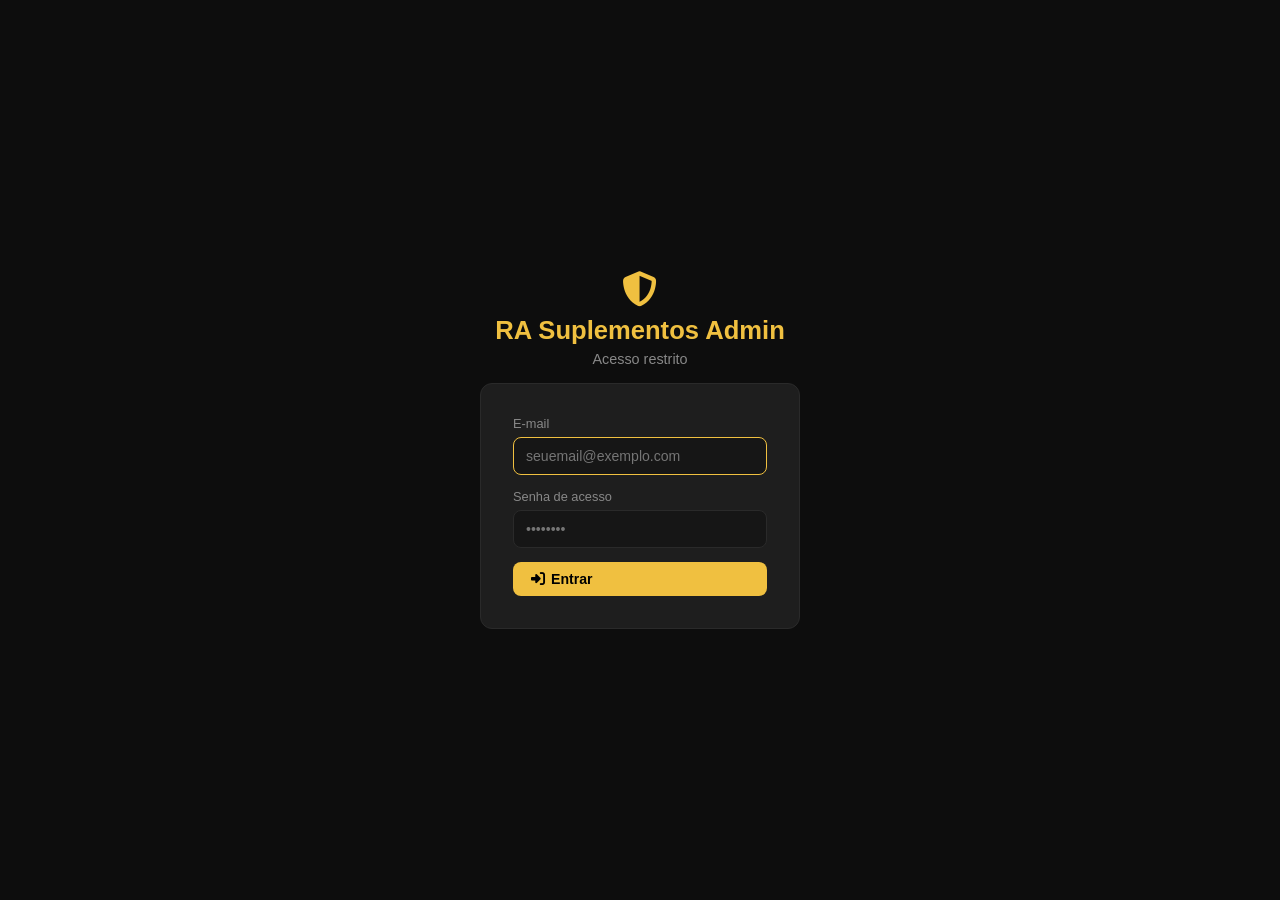
==== admin.html @ 4030b182 "Adiciona autenticacao Firebase no admin e regras do Firestore" ====
<!DOCTYPE html>
<html lang="pt-br">
<head>
  <meta charset="UTF-8">
  <meta name="viewport" content="width=device-width, initial-scale=1.0">
  <title>Admin – RA Suplementos</title>
  <link rel="stylesheet" href="https://cdnjs.cloudflare.com/ajax/libs/font-awesome/6.5.1/css/all.min.css">
  <style>
    :root {
      --bg:      #0d0d0d;
      --surface: #161616;
      --card:    #1e1e1e;
      --border:  #2a2a2a;
      --gold:    #f0c040;
      --gold2:   #c99a20;
      --text:    #e8e8e8;
      --muted:   #888;
      --red:     #f44336;
      --green:   #4caf50;
      --blue:    #2196f3;
    }
    * { box-sizing: border-box; margin: 0; padding: 0; }
    body { font-family: 'Segoe UI', sans-serif; background: var(--bg); color: var(--text); min-height: 100vh; }
    #login-screen { display: flex; flex-direction: column; align-items: center; justify-content: center; min-height: 100vh; gap: 16px; }
    #login-screen h1 { font-size: 1.6rem; color: var(--gold); }
    #login-screen p  { color: var(--muted); font-size: .9rem; }
    .login-box { background: var(--card); border: 1px solid var(--border); border-radius: 12px; padding: 32px; width: 320px; display: flex; flex-direction: column; gap: 14px; }
    .login-box input { background: var(--surface); border: 1px solid var(--border); border-radius: 8px; padding: 11px 14px; color: var(--text); font-size: .95rem; outline: none; }
    .login-box input:focus { border-color: var(--gold); }
    #login-error { color: var(--red); font-size: .82rem; display: none; }
    #app { display: none; }
    .topbar { background: var(--surface); border-bottom: 1px solid var(--border); padding: 0 24px; height: 56px; display: flex; align-items: center; justify-content: space-between; position: sticky; top: 0; z-index: 100; }
    .topbar-brand { font-weight: 700; font-size: 1.05rem; color: var(--gold); display: flex; align-items: center; gap: 8px; }
    .topbar-right  { display: flex; align-items: center; gap: 12px; }
    .logout-btn { background: none; border: 1px solid var(--border); color: var(--muted); padding: 6px 14px; border-radius: 6px; cursor: pointer; font-size: .82rem; transition: .2s; }
    .logout-btn:hover { border-color: var(--red); color: var(--red); }
    .app-body { display: flex; align-items: flex-start; }
    .sidebar { width: 220px; flex-shrink: 0; background: var(--surface); border-right: 1px solid var(--border); padding: 16px 10px; display: flex; flex-direction: column; gap: 4px; position: sticky; top: 56px; height: calc(100vh - 56px); overflow-y: auto; }
    .side-btn { display: flex; align-items: center; gap: 12px; text-align: left; background: none; border: none; color: var(--muted); padding: 12px 14px; border-radius: 8px; cursor: pointer; font-size: .88rem; transition: .2s; width: 100%; }
    .side-btn i { width: 18px; text-align: center; font-size: .95rem; }
    .side-btn:hover { background: var(--card); color: var(--text); }
    .side-btn.active { background: #2a2205; color: var(--gold); font-weight: 600; }
    .content { padding: 24px; flex: 1; min-width: 0; }
    .tab-panel { display: none; }
    .tab-panel.active { display: block; }
    @media (max-width: 800px) {
      .app-body { flex-direction: column; }
      .sidebar { width: 100%; flex-direction: row; overflow-x: auto; height: auto; position: static; border-right: none; border-bottom: 1px solid var(--border); }
      .side-btn { width: auto; white-space: nowrap; }
    }
    .toolbar { display: flex; align-items: center; gap: 10px; flex-wrap: wrap; margin-bottom: 20px; }
    .toolbar input[type=text], .toolbar input[type=month], .toolbar select { background: var(--card); border: 1px solid var(--border); border-radius: 8px; padding: 9px 14px; color: var(--text); font-size: .88rem; outline: none; }
    .toolbar input[type=month]::-webkit-calendar-picker-indicator { filter: invert(0.8); cursor: pointer; }
    .toolbar input[type=text] { flex: 1; min-width: 180px; }
    .toolbar input:focus, .toolbar select:focus { border-color: var(--gold); }
    .toolbar select option { background: var(--card); }
    .btn { padding: 9px 18px; border: none; border-radius: 8px; cursor: pointer; font-size: .88rem; font-weight: 600; transition: .15s; display: inline-flex; align-items: center; gap: 6px; }
    .btn-primary  { background: var(--gold); color: #000; }
    .btn-primary:hover  { background: var(--gold2); }
    .btn-danger   { background: #2a1010; color: var(--red); border: 1px solid #4a1010; }
    .btn-danger:hover   { background: #3a1515; }
    .btn-ghost    { background: var(--card); color: var(--text); border: 1px solid var(--border); }
    .btn-ghost:hover    { border-color: var(--gold); color: var(--gold); }
    .btn-sm { padding: 5px 10px; font-size: .78rem; border-radius: 6px; }
    .stats-row { display: flex; gap: 12px; flex-wrap: wrap; margin-bottom: 20px; }
    .stat-card { background: var(--card); border: 1px solid var(--border); border-radius: 10px; padding: 14px 20px; flex: 1; min-width: 140px; }
    .stat-card .num { font-size: 1.6rem; font-weight: 700; color: var(--gold); }
    .stat-card .lbl { font-size: .78rem; color: var(--muted); margin-top: 2px; }
    .table-wrap { overflow-x: auto; border-radius: 10px; border: 1px solid var(--border); }
    table { width: 100%; border-collapse: collapse; }
    thead tr { background: var(--surface); }
    th { padding: 11px 14px; text-align: left; font-size: .78rem; color: var(--muted); text-transform: uppercase; letter-spacing: .05em; white-space: nowrap; }
    td { padding: 10px 14px; border-top: 1px solid var(--border); font-size: .85rem; vertical-align: middle; }
    tr:hover td { background: #1a1a1a; }
    .prod-img { width: 44px; height: 44px; object-fit: cover; border-radius: 6px; border: 1px solid var(--border); }
    .prod-img-placeholder { width: 44px; height: 44px; background: var(--surface); border-radius: 6px; border: 1px dashed var(--border); display: flex; align-items: center; justify-content: center; color: var(--muted); font-size: .7rem; }
    .badge { display: inline-block; padding: 3px 8px; border-radius: 999px; font-size: .72rem; font-weight: 600; }
    .badge-ativo    { background: #0e2e18; color: var(--green); }
    .badge-inativo  { background: #2a1010; color: var(--red); }
    .badge-destaque { background: #2a1f00; color: var(--gold); }
    .actions-cell { display: flex; gap: 6px; }
    .modal-overlay { display: none; position: fixed; inset: 0; background: rgba(0,0,0,.72); z-index: 200; align-items: center; justify-content: center; }
    .modal-overlay.show { display: flex; }
    .modal { background: var(--card); border: 1px solid var(--border); border-radius: 14px; width: 560px; max-width: 95vw; max-height: 90vh; overflow-y: auto; padding: 28px; position: relative; }
    .modal h2 { font-size: 1.1rem; margin-bottom: 20px; color: var(--gold); display: flex; align-items: center; gap: 8px; }
    .modal-close { position: absolute; top: 16px; right: 16px; background: none; border: none; color: var(--muted); font-size: 1.3rem; cursor: pointer; transition: .2s; }
    .modal-close:hover { color: var(--text); }
    .form-grid { display: grid; grid-template-columns: 1fr 1fr; gap: 14px; }
    .form-grid .full { grid-column: 1 / -1; }
    .form-group { display: flex; flex-direction: column; gap: 6px; }
    .form-group label { font-size: .8rem; color: var(--muted); }
    .form-group input, .form-group select, .form-group textarea { background: var(--surface); border: 1px solid var(--border); border-radius: 8px; padding: 10px 12px; color: var(--text); font-size: .88rem; outline: none; font-family: inherit; }
    .form-group input[type=color] { width: 64px; height: 40px; padding: 3px; cursor: pointer; }
    .form-group textarea { resize: vertical; min-height: 72px; }
    .form-group input:focus, .form-group select:focus, .form-group textarea:focus { border-color: var(--gold); }
    .form-group select option { background: var(--card); }
    .toggle-row { display: flex; align-items: center; gap: 8px; font-size: .85rem; }
    .toggle-row input[type=checkbox] { accent-color: var(--gold); width: 16px; height: 16px; cursor: pointer; }
    .modal-footer { display: flex; justify-content: flex-end; gap: 10px; margin-top: 24px; }
    #confirm-modal .modal { width: 360px; }
    #confirm-modal p { font-size: .9rem; color: var(--muted); margin-bottom: 20px; line-height: 1.5; }
    .cat-grid { display: grid; grid-template-columns: repeat(auto-fill, minmax(220px, 1fr)); gap: 12px; }
    .cat-card { background: var(--card); border: 1px solid var(--border); border-radius: 10px; padding: 16px; display: flex; align-items: center; justify-content: space-between; }
    .cat-card-left { display: flex; align-items: center; gap: 10px; }
    .cat-icon { width: 36px; height: 36px; background: var(--surface); border-radius: 8px; display: flex; align-items: center; justify-content: center; color: var(--gold); font-size: .9rem; }
    .cat-name { font-size: .9rem; font-weight: 600; }
    .cat-id   { font-size: .75rem; color: var(--muted); }
    #toast { position: fixed; bottom: 24px; right: 24px; background: var(--card); border: 1px solid var(--border); border-radius: 10px; padding: 12px 20px; font-size: .88rem; z-index: 9999; transform: translateY(80px); opacity: 0; transition: .3s; max-width: 320px; display: flex; align-items: center; gap: 10px; }
    #toast.show { transform: translateY(0); opacity: 1; }
    #toast.ok  { border-color: var(--green); color: var(--green); }
    #toast.err { border-color: var(--red);   color: var(--red);   }
    .empty-state { text-align: center; padding: 48px 24px; color: var(--muted); }
    .empty-state i { font-size: 2rem; margin-bottom: 12px; display: block; }
    .loader { text-align: center; padding: 40px; color: var(--muted); }
    .loader i { font-size: 1.4rem; animation: spin .8s linear infinite; }
    @keyframes spin { to { transform: rotate(360deg); } }
    /* ── UPLOAD DE IMAGEM ── */
    .img-tabs { display: flex; gap: 6px; margin-bottom: 10px; }
    .upload-btn-area { background: var(--surface); border: 2px dashed var(--border); border-radius: 8px; padding: 18px; text-align: center; cursor: pointer; transition: .2s; color: var(--muted); font-size: .88rem; }
    .upload-btn-area:hover { border-color: var(--gold); color: var(--gold); }
    .upload-preview { margin-top: 10px; display: none; }
    .upload-preview img { width: 100%; max-height: 160px; object-fit: contain; border-radius: 8px; border: 1px solid var(--border); }
    .upload-preview p { font-size: .75rem; color: var(--muted); margin-top: 6px; text-align: center; }
    .progress-bar { display: none; margin-top: 8px; background: var(--border); border-radius: 999px; height: 6px; }
    .progress-fill { height: 6px; background: var(--gold); border-radius: 999px; width: 0%; transition: width .3s; }
    /* ── PDV ── */
    .pdv-layout { display: grid; grid-template-columns: 1fr 380px; gap: 20px; align-items: start; }
    .pdv-products { min-width: 0; }
    .pdv-grid { display: grid; grid-template-columns: repeat(auto-fill, minmax(140px, 1fr)); gap: 10px; max-height: 62vh; overflow-y: auto; margin-top: 14px; padding-right: 4px; }
    .pdv-item { background: var(--card); border: 1px solid var(--border); border-radius: 10px; padding: 10px; cursor: pointer; text-align: center; transition: .15s; }
    .pdv-item:hover { border-color: var(--gold); transform: translateY(-1px); }
    .pdv-item img, .pdv-item .pdv-item-noimg { width: 100%; height: 74px; object-fit: contain; margin-bottom: 8px; border-radius: 6px; }
    .pdv-item .pdv-item-noimg { background: var(--surface); display: flex; align-items: center; justify-content: center; color: var(--muted); border: 1px dashed var(--border); }
    .pdv-item-nome { font-size: .78rem; font-weight: 600; line-height: 1.25; height: 2.5em; overflow: hidden; }
    .pdv-item-preco { font-size: .82rem; color: var(--gold); font-weight: 700; margin-top: 4px; }
    .pdv-cart { background: var(--card); border: 1px solid var(--border); border-radius: 12px; padding: 18px; display: flex; flex-direction: column; gap: 12px; position: sticky; top: 76px; max-height: calc(100vh - 100px); overflow-y: auto; }
    .pdv-cart h3 { font-size: 1rem; color: var(--gold); display: flex; align-items: center; gap: 8px; }
    .pdv-cart-empty { text-align: center; color: var(--muted); font-size: .85rem; padding: 24px 0; }
    .pdv-cart-item { display: flex; align-items: center; gap: 8px; font-size: .82rem; border-bottom: 1px solid var(--border); padding-bottom: 10px; }
    .pdv-cart-item-info { flex: 1; min-width: 0; }
    .pdv-cart-item-nome { font-weight: 600; white-space: nowrap; overflow: hidden; text-overflow: ellipsis; }
    .pdv-cart-item-preco { color: var(--muted); font-size: .76rem; }
    .pdv-qty { display: flex; align-items: center; gap: 6px; }
    .pdv-qty-btn { width: 24px; height: 24px; border-radius: 6px; border: 1px solid var(--border); background: var(--surface); color: var(--text); cursor: pointer; font-size: .8rem; line-height: 1; }
    .pdv-qty-btn:hover { border-color: var(--gold); color: var(--gold); }
    .pdv-cart-item-total { font-weight: 700; color: var(--gold); min-width: 62px; text-align: right; }
    .pdv-remove-btn { background: none; border: none; color: var(--red); cursor: pointer; font-size: .85rem; padding: 4px; }
    .pdv-totals-row { display: flex; justify-content: space-between; font-size: .85rem; color: var(--muted); }
    .pdv-totals-row.total { font-size: 1.1rem; font-weight: 700; color: var(--gold); border-top: 1px solid var(--border); padding-top: 10px; margin-top: 2px; }
    #pdv-busca { width: 100%; background: var(--card); border: 1px solid var(--border); border-radius: 8px; padding: 9px 14px; color: var(--text); font-size: .88rem; outline: none; }
    #pdv-busca:focus { border-color: var(--gold); }
    .pdv-cupom-row { display: flex; gap: 8px; }
    .pdv-cupom-row input { flex: 1; min-width: 0; background: var(--surface); border: 1px solid var(--border); border-radius: 8px; padding: 10px 12px; color: var(--text); font-size: .88rem; outline: none; }
    .pdv-cupom-row input:focus { border-color: var(--gold); }
    .pdv-cupom-row input::placeholder { color: var(--muted); }
    .pdv-history { margin-top: 28px; }
    .pdv-history h3 { font-size: 1rem; color: var(--gold); margin-bottom: 12px; display: flex; align-items: center; gap: 8px; }
    @media (max-width: 900px) { .pdv-layout { grid-template-columns: 1fr; } .pdv-cart { position: static; max-height: none; } }
    @media (max-width: 600px) { .form-grid { grid-template-columns: 1fr; } .stats-row .stat-card { min-width: 100px; } .modal { padding: 20px; } }
  </style>
</head>
<body>

<div id="login-screen">
  <div style="text-align:center">
    <i class="fa-solid fa-shield-halved" style="font-size:2.2rem;color:var(--gold);margin-bottom:10px;display:block"></i>
    <h1>RA Suplementos Admin</h1>
    <p style="margin-top:6px">Acesso restrito</p>
  </div>
  <div class="login-box">
    <div class="form-group">
      <label>E-mail</label>
      <input type="email" id="email-input" placeholder="seuemail@exemplo.com" autofocus>
    </div>
    <div class="form-group">
      <label>Senha de acesso</label>
      <input type="password" id="senha-input" placeholder="••••••••">
    </div>
    <span id="login-error">E-mail ou senha inválidos.</span>
    <button class="btn btn-primary" onclick="fazerLogin()">
      <i class="fa-solid fa-right-to-bracket"></i> Entrar
    </button>
  </div>
</div>

<div id="app">
  <div class="topbar">
    <div class="topbar-brand"><i class="fa-solid fa-dumbbell"></i> RA Suplementos Admin</div>
    <div class="topbar-right">
      <span style="font-size:.8rem;color:var(--muted)" id="topbar-count"></span>
      <button class="logout-btn" onclick="fazerLogout()"><i class="fa-solid fa-arrow-right-from-bracket"></i> Sair</button>
    </div>
  </div>

  <div class="app-body">
  <div class="sidebar">
    <button class="side-btn active" onclick="mudarTab('produtos',this)"><i class="fa-solid fa-box"></i> Produtos</button>
    <button class="side-btn" onclick="mudarTab('categorias',this)"><i class="fa-solid fa-tags"></i> Categorias</button>
    <button class="side-btn" onclick="mudarTab('cupons',this)"><i class="fa-solid fa-ticket"></i> Cupons</button>
    <button class="side-btn" onclick="mudarTab('pdv',this)"><i class="fa-solid fa-cash-register"></i> PDV</button>
    <button class="side-btn" onclick="mudarTab('relatorio',this)"><i class="fa-solid fa-chart-column"></i> Relatório</button>
    <button class="side-btn" onclick="mudarTab('config',this)"><i class="fa-solid fa-gear"></i> Configurações</button>
  </div>

  <div class="content">
    <div id="tab-produtos" class="tab-panel active">
      <div class="stats-row">
        <div class="stat-card"><div class="num" id="stat-total">–</div><div class="lbl">Total de produtos</div></div>
        <div class="stat-card"><div class="num" id="stat-ativos">–</div><div class="lbl">Ativos</div></div>
        <div class="stat-card"><div class="num" id="stat-destaque">–</div><div class="lbl">Destaques</div></div>
        <div class="stat-card"><div class="num" id="stat-cats">–</div><div class="lbl">Categorias</div></div>
      </div>
      <div class="toolbar">
        <input type="text" id="busca-input" placeholder="🔍 Buscar produto..." oninput="filtrar()">
        <select id="filtro-cat" onchange="filtrar()"><option value="">Todas categorias</option></select>
        <select id="filtro-status" onchange="filtrar()">
          <option value="">Todos status</option>
          <option value="ativo">Ativos</option>
          <option value="inativo">Inativos</option>
          <option value="destaque">Destaques</option>
        </select>
        <button class="btn btn-primary" onclick="abrirModalCriar()"><i class="fa-solid fa-plus"></i> Novo Produto</button>
      </div>
      <div class="table-wrap">
        <table>
          <thead><tr><th>Imagem</th><th>ID</th><th>Nome</th><th>Categoria</th><th>Preço</th><th>Status</th><th>Ações</th></tr></thead>
          <tbody id="tabela-corpo"><tr><td colspan="7"><div class="loader"><i class="fa-solid fa-spinner"></i> Carregando...</div></td></tr></tbody>
        </table>
      </div>
    </div>

    <div id="tab-categorias" class="tab-panel">
      <div class="toolbar">
        <button class="btn btn-primary" onclick="abrirModalCategoria()"><i class="fa-solid fa-plus"></i> Nova Categoria</button>
      </div>
      <div class="cat-grid" id="cat-grid"><div class="loader"><i class="fa-solid fa-spinner"></i> Carregando...</div></div>
    </div>

    <div id="tab-cupons" class="tab-panel">
      <div class="toolbar">
        <button class="btn btn-primary" onclick="abrirModalCupom()"><i class="fa-solid fa-plus"></i> Novo Cupom</button>
      </div>
      <div class="table-wrap">
        <table>
          <thead><tr><th>Código</th><th>Tipo</th><th>Valor</th><th>Pedido mínimo</th><th>Validade</th><th>Status</th><th>Ações</th></tr></thead>
          <tbody id="cupons-tabela-corpo"><tr><td colspan="7"><div class="loader"><i class="fa-solid fa-spinner"></i> Carregando...</div></td></tr></tbody>
        </table>
      </div>
    </div>

    <div id="tab-pdv" class="tab-panel">
      <div class="stats-row">
        <div class="stat-card"><div class="num" id="pdv-stat-qtd">–</div><div class="lbl">Vendas hoje</div></div>
        <div class="stat-card"><div class="num" id="pdv-stat-total">–</div><div class="lbl">Total vendido hoje</div></div>
      </div>
      <div class="pdv-layout">
        <div class="pdv-products">
          <input type="text" id="pdv-busca" placeholder="🔍 Buscar produto" oninput="renderPdvGrid()">
          <div class="pdv-grid" id="pdv-grid"></div>
        </div>
        <div class="pdv-cart">
          <h3><i class="fa-solid fa-cart-shopping"></i> Venda atual</h3>
          <div id="pdv-cart-items"><div class="pdv-cart-empty">Carrinho vazio. Clique em um produto para adicionar.</div></div>
          <div class="pdv-cupom-row">
            <input type="text" id="pdv-cupom-input" placeholder="Código do cupom" style="text-transform:uppercase">
            <button class="btn btn-ghost btn-sm" onclick="pdvAplicarCupom()">Aplicar</button>
          </div>
          <div class="form-group">
            <label>Desconto manual (R$)</label>
            <input type="number" id="pdv-desconto-manual" min="0" step="0.01" placeholder="0.00" oninput="renderPdvCart()">
          </div>
          <div class="form-group">
            <label>Forma de pagamento</label>
            <select id="pdv-pagamento">
              <option value="dinheiro">Dinheiro</option>
              <option value="pix">Pix</option>
              <option value="debito">Cartão de débito</option>
              <option value="credito">Cartão de crédito</option>
            </select>
          </div>
          <label class="toggle-row"><input type="checkbox" id="pdv-pagamento-dividir" onchange="pdvTogglePagamentoDividido()"> Dividir em 2 formas de pagamento</label>
          <div id="pdv-pagamento2-area" style="display:none;flex-direction:column;gap:12px">
            <div class="form-group">
              <label>2ª forma de pagamento</label>
              <select id="pdv-pagamento2">
                <option value="dinheiro">Dinheiro</option>
                <option value="pix">Pix</option>
                <option value="debito">Cartão de débito</option>
                <option value="credito" selected>Cartão de crédito</option>
              </select>
            </div>
            <div class="form-group">
              <label>Valor pago na 2ª forma (R$)</label>
              <input type="number" id="pdv-valor-pagamento2" min="0" step="0.01" placeholder="0.00" oninput="renderPdvCart()">
            </div>
          </div>
          <div class="form-group">
            <label>Cliente (opcional)</label>
            <input type="text" id="pdv-cliente" placeholder="Nome do cliente">
          </div>
          <div class="pdv-totals-row"><span>Subtotal</span><span id="pdv-subtotal">R$ 0,00</span></div>
          <div class="pdv-totals-row"><span>Desconto</span><span id="pdv-desconto-total">R$ 0,00</span></div>
          <div class="pdv-totals-row total"><span>Total</span><span id="pdv-total">R$ 0,00</span></div>
          <div id="pdv-split-resumo" style="display:none;flex-direction:column;gap:4px"></div>
          <button class="btn btn-primary" style="width:100%;justify-content:center" onclick="pdvFinalizarVenda()"><i class="fa-solid fa-check"></i> Finalizar Venda</button>
          <button class="btn btn-ghost" style="width:100%;justify-content:center" onclick="pdvLimparCarrinho()"><i class="fa-solid fa-eraser"></i> Limpar carrinho</button>
        </div>
      </div>
      <div class="pdv-history">
        <h3><i class="fa-solid fa-clock-rotate-left"></i> Vendas de hoje</h3>
        <div class="table-wrap">
          <table>
            <thead><tr><th>Horário</th><th>Cliente</th><th>Itens</th><th>Pagamento</th><th>Total</th><th>Ações</th></tr></thead>
            <tbody id="pdv-vendas-tabela"><tr><td colspan="6"><div class="loader"><i class="fa-solid fa-spinner"></i> Carregando...</div></td></tr></tbody>
          </table>
        </div>
      </div>
    </div>

    <div id="tab-relatorio" class="tab-panel">
      <div class="toolbar">
        <input type="month" id="relatorio-mes" onchange="carregarRelatorio()">
      </div>
      <div class="stats-row">
        <div class="stat-card"><div class="num" id="relatorio-stat-qtd">–</div><div class="lbl">Vendas no mês</div></div>
        <div class="stat-card"><div class="num" id="relatorio-stat-total">–</div><div class="lbl">Faturamento no mês</div></div>
        <div class="stat-card"><div class="num" id="relatorio-stat-ticket">–</div><div class="lbl">Ticket médio</div></div>
      </div>
      <div class="table-wrap">
        <table>
          <thead><tr><th>Data</th><th>Hora</th><th>Cliente</th><th>Itens</th><th>Pagamento</th><th>Total</th><th>Ações</th></tr></thead>
          <tbody id="relatorio-tabela"><tr><td colspan="7"><div class="loader"><i class="fa-solid fa-spinner"></i> Carregando...</div></td></tr></tbody>
        </table>
      </div>
    </div>

    <div id="tab-config" class="tab-panel">
      <div class="form-grid" style="max-width:640px">
        <div class="form-group full">
          <label>Nome da loja</label>
          <input type="text" id="config-nome-loja" placeholder="Ex: RA Suplementos">
        </div>
        <div class="form-group full">
          <label>WhatsApp para receber pedidos <small style="color:var(--muted)">(DDI + DDD + número, só números, ex: 5581999999999)</small></label>
          <input type="text" id="config-whatsapp" placeholder="5581999999999">
        </div>
        <div class="form-group full">
          <label>Dias disponíveis para retirada</label>
          <div style="display:flex;gap:14px;flex-wrap:wrap">
            <label class="toggle-row"><input type="checkbox" id="config-dia-0"> Dom</label>
            <label class="toggle-row"><input type="checkbox" id="config-dia-1"> Seg</label>
            <label class="toggle-row"><input type="checkbox" id="config-dia-2"> Ter</label>
            <label class="toggle-row"><input type="checkbox" id="config-dia-3"> Qua</label>
            <label class="toggle-row"><input type="checkbox" id="config-dia-4"> Qui</label>
            <label class="toggle-row"><input type="checkbox" id="config-dia-5"> Sex</label>
            <label class="toggle-row"><input type="checkbox" id="config-dia-6"> Sáb</label>
          </div>
        </div>
        <div class="form-group"><label>Horário inicial da retirada</label><input type="time" id="config-hora-inicio"></div>
        <div class="form-group"><label>Horário final da retirada</label><input type="time" id="config-hora-fim"></div>
        <div class="form-group"><label>Intervalo entre horários (minutos)</label><input type="number" id="config-intervalo" min="15" step="15" placeholder="60"></div>

        <div class="form-group full">
          <label>Banner do topo do site</label>
          <div class="img-tabs">
            <button type="button" id="config-tab-banner-url" class="btn btn-primary btn-sm" onclick="alternarAbaImagemBanner('url')">
              <i class="fa-solid fa-link"></i> Colar URL
            </button>
            <button type="button" id="config-tab-banner-upload" class="btn btn-ghost btn-sm" onclick="alternarAbaImagemBanner('upload')">
              <i class="fa-solid fa-camera"></i> Upload / Câmera
            </button>
          </div>
          <div id="config-banner-url-area">
            <input type="text" id="config-banner-imagem" placeholder="https://... ou ./assets/banner.jpg">
          </div>
          <div id="config-banner-upload-area" style="display:none">
            <input type="file" id="config-banner-imagem-file" accept="image/*" style="display:none">
            <div class="upload-btn-area" onclick="document.getElementById('config-banner-imagem-file').click()">
              <i class="fa-solid fa-cloud-arrow-up" style="font-size:1.4rem;margin-bottom:6px;display:block"></i>
              Clique para selecionar uma imagem<br>
              <span style="font-size:.78rem">ou tirar foto pela câmera do celular</span>
            </div>
            <div class="upload-preview" id="config-banner-upload-preview">
              <img id="config-banner-upload-preview-img" src="" alt="preview">
              <p id="config-banner-upload-filename"></p>
            </div>
          </div>
          <div style="margin-top:10px">
            <p style="font-size:.75rem;color:var(--muted);margin-bottom:6px">Banner atual:</p>
            <img id="config-banner-preview-atual" src="" alt="banner atual" style="width:100%;max-height:140px;object-fit:cover;border-radius:8px;border:1px solid var(--border);display:none">
          </div>
        </div>

        <div class="form-group full">
          <label>Cores do site</label>
          <div style="display:flex;gap:24px;flex-wrap:wrap;margin-top:4px">
            <div class="form-group">
              <label style="font-size:.75rem">Cor primária <small style="color:var(--muted)">(botões e destaques)</small></label>
              <input type="color" id="config-cor-primaria" value="#C5A049">
            </div>
            <div class="form-group">
              <label style="font-size:.75rem">Cor secundária <small style="color:var(--muted)">(fundos escuros)</small></label>
              <input type="color" id="config-cor-secundaria" value="#040f1a">
            </div>
            <div class="form-group">
              <label style="font-size:.75rem">Cor de destaque <small style="color:var(--muted)">(categoria ativa)</small></label>
              <input type="color" id="config-cor-destaque" value="#0b1d2b">
            </div>
          </div>
        </div>
      </div>
      <div class="modal-footer" style="justify-content:flex-start;margin-top:20px">
        <button class="btn btn-primary" onclick="salvarConfiguracoes()"><i class="fa-solid fa-floppy-disk"></i> Salvar Configurações</button>
      </div>
    </div>
  </div>
  </div>
</div>

<!-- MODAL PRODUTO -->
<div class="modal-overlay" id="modal-produto">
  <div class="modal">
    <button class="modal-close" onclick="fecharModal('modal-produto')">&times;</button>
    <h2 id="modal-titulo"><i class="fa-solid fa-box"></i> Produto</h2>
    <div class="form-grid">
      <input type="hidden" id="form-id">
      <div class="form-group full"><label>Nome do produto *</label><input type="text" id="form-nome" placeholder="Ex: Creatina micronizada 1kg"></div>
      <div class="form-group"><label>Categoria *</label><select id="form-categoria"><option value="">Selecione...</option></select></div>
      <div class="form-group"><label>Preço (R$) *</label><input type="number" id="form-preco" placeholder="0.00" step="0.01" min="0"></div>

      <!-- CAMPO DE IMAGEM COM UPLOAD -->
      <div class="form-group full">
        <label>Imagem do produto</label>
        <div class="img-tabs">
          <button type="button" id="tab-url" class="btn btn-primary btn-sm" onclick="alternarAbaImagem('url')">
            <i class="fa-solid fa-link"></i> Colar URL
          </button>
          <button type="button" id="tab-upload" class="btn btn-ghost btn-sm" onclick="alternarAbaImagem('upload')">
            <i class="fa-solid fa-camera"></i> Upload / Câmera
          </button>
        </div>
        <div id="img-url-area">
          <input type="text" id="form-imagem" placeholder="https://... ou ./assets/produto.jpg">
        </div>
        <div id="img-upload-area" style="display:none">
          <input type="file" id="form-imagem-file" accept="image/*" style="display:none">
          <div class="upload-btn-area" onclick="document.getElementById('form-imagem-file').click()">
            <i class="fa-solid fa-cloud-arrow-up" style="font-size:1.4rem;margin-bottom:6px;display:block"></i>
            Clique para selecionar uma imagem<br>
            <span style="font-size:.78rem">ou tirar foto pela câmera do celular</span>
          </div>
          <div class="upload-preview" id="upload-preview">
            <img id="upload-preview-img" src="" alt="preview">
            <p id="upload-filename"></p>
          </div>
          <div class="progress-bar" id="upload-progress-bar">
            <div class="progress-fill" id="upload-progress-fill"></div>
          </div>
        </div>
      </div>

      <div class="form-group full"><label>Descrição</label><textarea id="form-descricao" placeholder="Descrição, peso, sabores disponíveis..."></textarea></div>
      <div class="form-group full" style="flex-direction:row;gap:20px;align-items:center">
        <label class="toggle-row"><input type="checkbox" id="form-ativo" checked> Produto ativo (visível na loja)</label>
        <label class="toggle-row"><input type="checkbox" id="form-destaque"> Destaque</label>
      </div>
    </div>
    <div class="modal-footer">
      <button class="btn btn-ghost" onclick="fecharModal('modal-produto')">Cancelar</button>
      <button class="btn btn-primary" onclick="salvarProduto()"><i class="fa-solid fa-floppy-disk"></i> Salvar</button>
    </div>
  </div>
</div>

<!-- MODAL CATEGORIA -->
<div class="modal-overlay" id="modal-categoria">
  <div class="modal">
    <button class="modal-close" onclick="fecharModal('modal-categoria')">&times;</button>
    <h2><i class="fa-solid fa-tag"></i> Categoria</h2>
    <div class="form-grid">
      <input type="hidden" id="cat-id-original">
      <div class="form-group full"><label>Nome da categoria *</label><input type="text" id="cat-nome" placeholder="Ex: Creatina"></div>
      <div class="form-group full"><label>ID interno * <small style="color:var(--muted)">(sem espaços, ex: creatina)</small></label><input type="text" id="cat-id" placeholder="creatina"></div>
      <div class="form-group full"><label>Ícone Font Awesome <small style="color:var(--muted)">(ex: fa-dumbbell)</small></label><input type="text" id="cat-icone" placeholder="fa-tag"></div>
    </div>
    <div class="modal-footer">
      <button class="btn btn-ghost" onclick="fecharModal('modal-categoria')">Cancelar</button>
      <button class="btn btn-primary" onclick="salvarCategoria()"><i class="fa-solid fa-floppy-disk"></i> Salvar</button>
    </div>
  </div>
</div>

<!-- MODAL CUPOM -->
<div class="modal-overlay" id="modal-cupom">
  <div class="modal">
    <button class="modal-close" onclick="fecharModal('modal-cupom')">&times;</button>
    <h2 id="cupom-modal-titulo"><i class="fa-solid fa-ticket"></i> Cupom</h2>
    <div class="form-grid">
      <input type="hidden" id="cupom-doc-id">
      <div class="form-group full"><label>Código do cupom *</label><input type="text" id="cupom-codigo" placeholder="Ex: DESCONTO10" style="text-transform:uppercase"></div>
      <div class="form-group">
        <label>Tipo de desconto *</label>
        <select id="cupom-tipo">
          <option value="percentual">Percentual (%)</option>
          <option value="fixo">Valor fixo (R$)</option>
        </select>
      </div>
      <div class="form-group"><label>Valor *</label><input type="number" id="cupom-valor" placeholder="0.00" step="0.01" min="0"></div>
      <div class="form-group"><label>Pedido mínimo (R$)</label><input type="number" id="cupom-valor-minimo" placeholder="0.00" step="0.01" min="0"></div>
      <div class="form-group"><label>Validade (opcional)</label><input type="date" id="cupom-validade"></div>
      <div class="form-group full" style="flex-direction:row;gap:20px;align-items:center">
        <label class="toggle-row"><input type="checkbox" id="cupom-ativo" checked> Cupom ativo</label>
      </div>
    </div>
    <div class="modal-footer">
      <button class="btn btn-ghost" onclick="fecharModal('modal-cupom')">Cancelar</button>
      <button class="btn btn-primary" onclick="salvarCupom()"><i class="fa-solid fa-floppy-disk"></i> Salvar</button>
    </div>
  </div>
</div>

<!-- MODAL CONFIRMAR -->
<div class="modal-overlay" id="confirm-modal">
  <div class="modal">
    <button class="modal-close" onclick="fecharModal('confirm-modal')">&times;</button>
    <h2><i class="fa-solid fa-triangle-exclamation" style="color:var(--red)"></i> Confirmar exclusão</h2>
    <p id="confirm-msg">Tem certeza que deseja excluir este item?</p>
    <div class="modal-footer">
      <button class="btn btn-ghost" onclick="fecharModal('confirm-modal')">Cancelar</button>
      <button class="btn btn-danger" id="confirm-ok-btn"><i class="fa-solid fa-trash"></i> Excluir</button>
    </div>
  </div>
</div>

<div id="toast"></div>

<script src="https://www.gstatic.com/firebasejs/10.12.2/firebase-app-compat.js"></script>
<script src="https://www.gstatic.com/firebasejs/10.12.2/firebase-firestore-compat.js"></script>
<script src="https://www.gstatic.com/firebasejs/10.12.2/firebase-auth-compat.js"></script>

<script>
// TODO: preencher com as credenciais do Firebase deste projeto
const firebaseConfig = {
  apiKey: "",
  authDomain: "",
  projectId: "",
  storageBucket: "",
  messagingSenderId: "",
  appId: ""
};

firebase.initializeApp(firebaseConfig);
const db = firebase.firestore();
const auth = firebase.auth();
auth.setPersistence(firebase.auth.Auth.Persistence.SESSION);

// ── LOGIN ──────────────────────────────────────────────────────────────────
function fazerLogin() {
  const email = document.getElementById("email-input").value.trim();
  const senha = document.getElementById("senha-input").value;
  const err   = document.getElementById("login-error");
  err.style.display = "none";
  auth.signInWithEmailAndPassword(email, senha).catch(() => {
    err.style.display = "block";
  });
}
function fazerLogout() { auth.signOut(); }
document.getElementById("senha-input").addEventListener("keydown", e => { if (e.key === "Enter") fazerLogin(); });
document.getElementById("email-input").addEventListener("keydown", e => { if (e.key === "Enter") fazerLogin(); });
auth.onAuthStateChanged(user => {
  if (user) {
    document.getElementById("login-screen").style.display = "none";
    document.getElementById("app").style.display = "block";
    inicializar();
  } else {
    document.getElementById("login-screen").style.display = "flex";
    document.getElementById("app").style.display = "none";
  }
});

// ── ESTADO ────────────────────────────────────────────────────────────────
let todosProdutos   = [];
let todasCategorias = [];
let todosCupons     = [];
let _arquivoSelecionado = null;

// ── INIT ──────────────────────────────────────────────────────────────────
async function inicializar() { await Promise.all([carregarCategorias(), carregarProdutos(), carregarCupons(), carregarConfiguracoes(), carregarVendasHoje()]); }

// ── TABS ──────────────────────────────────────────────────────────────────
function mudarTab(tab, btn) {
  document.querySelectorAll(".side-btn").forEach(b => b.classList.remove("active"));
  document.querySelectorAll(".tab-panel").forEach(p => p.classList.remove("active"));
  btn.classList.add("active");
  document.getElementById("tab-" + tab).classList.add("active");
  if (tab === "pdv") renderPdvGrid();
  if (tab === "relatorio") {
    const mesInput = document.getElementById("relatorio-mes");
    if (!mesInput.value) mesInput.value = mesAtualStr();
    carregarRelatorio();
  }
}

function mesAtualStr() {
  const hoje = new Date();
  return hoje.getFullYear() + "-" + String(hoje.getMonth() + 1).padStart(2, "0");
}

// ── PRODUTOS ──────────────────────────────────────────────────────────────
async function carregarProdutos() {
  try {
    const snap = await db.collection("produtos").orderBy("id").get();
    todosProdutos = snap.docs.map(d => ({ docId: d.id, ...d.data() }));
    atualizarStats(); filtrar(); popularSelectCategorias(); renderPdvGrid();
  } catch(e) { toast("Erro ao carregar produtos: " + e.message, "err"); }
}

function atualizarStats() {
  document.getElementById("stat-total").textContent    = todosProdutos.length;
  document.getElementById("stat-ativos").textContent   = todosProdutos.filter(p => p.ativo !== false).length;
  document.getElementById("stat-destaque").textContent = todosProdutos.filter(p => p.destaque).length;
  document.getElementById("stat-cats").textContent     = todasCategorias.length;
  document.getElementById("topbar-count").textContent  = `${todosProdutos.length} produtos`;
}

function filtrar() {
  const busca  = (document.getElementById("busca-input").value || "").toLowerCase();
  const cat    = document.getElementById("filtro-cat").value;
  const status = document.getElementById("filtro-status").value;
  let lista = [...todosProdutos];
  if (busca)  lista = lista.filter(p => p.nome.toLowerCase().includes(busca) || (p.descricao||"").toLowerCase().includes(busca));
  if (cat)    lista = lista.filter(p => (p.categoria||"") === cat);
  if (status === "ativo")    lista = lista.filter(p => p.ativo !== false);
  if (status === "inativo")  lista = lista.filter(p => p.ativo === false);
  if (status === "destaque") lista = lista.filter(p => p.destaque);
  mostrarTabela(lista);
}

function mostrarTabela(lista) {
  const tbody = document.getElementById("tabela-corpo");
  if (!lista.length) {
    tbody.innerHTML = `<tr><td colspan="7"><div class="empty-state"><i class="fa-solid fa-box-open"></i><p>Nenhum produto encontrado.</p></div></td></tr>`;
    return;
  }
  tbody.innerHTML = lista.map(p => `
    <tr>
      <td>${p.imagem ? `<img class="prod-img" src="${p.imagem}" alt="${p.nome}" onerror="this.style.display='none';this.nextElementSibling.style.display='flex'">` : ""}
          <div class="prod-img-placeholder" ${p.imagem ? "style='display:none'" : ""}><i class="fa-solid fa-image"></i></div></td>
      <td style="color:var(--muted);font-size:.8rem">${p.id || p.docId}</td>
      <td style="max-width:220px"><strong>${p.nome}</strong>${p.descricao ? `<br><span style="color:var(--muted);font-size:.76rem">${p.descricao.substring(0,60)}${p.descricao.length>60?'…':''}</span>` : ''}</td>
      <td><span style="font-size:.8rem;color:var(--muted)">${p.categoria || '–'}</span></td>
      <td style="font-weight:700;color:var(--gold)">R$ ${Number(p.preco||0).toFixed(2).replace('.',',')}</td>
      <td>${p.ativo !== false ? '<span class="badge badge-ativo">Ativo</span>' : '<span class="badge badge-inativo">Inativo</span>'}${p.destaque ? ' <span class="badge badge-destaque">★ Destaque</span>' : ''}</td>
      <td><div class="actions-cell">
        <button class="btn btn-ghost btn-sm" onclick="abrirModalEditar('${p.docId}')"><i class="fa-solid fa-pen"></i></button>
        <button class="btn btn-danger btn-sm" onclick="confirmarExclusao('produto','${p.docId}','${p.nome.replace(/'/g,"\\'")}')"><i class="fa-solid fa-trash"></i></button>
      </div></td>
    </tr>`).join("");
}

function popularSelectCategorias() {
  const selFiltro = document.getElementById("filtro-cat");
  const selForm   = document.getElementById("form-categoria");
  const cats = [...new Set([...todasCategorias.map(c => c.id), ...todosProdutos.map(p => p.categoria).filter(Boolean)])];
  selFiltro.innerHTML = `<option value="">Todas categorias</option>` + cats.map(c => {
    const nome = todasCategorias.find(x => x.id === c)?.nome || c;
    return `<option value="${c}">${nome}</option>`;
  }).join("");
  selForm.innerHTML = `<option value="">Selecione...</option>` + cats.filter(c => c !== "all").map(c => {
    const nome = todasCategorias.find(x => x.id === c)?.nome || c;
    return `<option value="${c}">${nome}</option>`;
  }).join("");
}

// ── UPLOAD DE IMAGEM ──────────────────────────────────────────────────────
function alternarAbaImagem(aba) {
  document.getElementById("img-url-area").style.display    = aba === "url"    ? "block" : "none";
  document.getElementById("img-upload-area").style.display = aba === "upload" ? "block" : "none";
  document.getElementById("tab-url").className    = "btn btn-sm " + (aba === "url"    ? "btn-primary" : "btn-ghost");
  document.getElementById("tab-upload").className = "btn btn-sm " + (aba === "upload" ? "btn-primary" : "btn-ghost");
  if (aba === "url") _arquivoSelecionado = null;
}

function resetarUpload() {
  _arquivoSelecionado = null;
  alternarAbaImagem("url");
  document.getElementById("upload-preview").style.display      = "none";
  document.getElementById("upload-progress-bar").style.display = "none";
  document.getElementById("upload-progress-fill").style.width  = "0%";
  document.getElementById("form-imagem-file").value            = "";
  document.getElementById("upload-preview-img").src            = "";
  document.getElementById("upload-filename").textContent       = "";
}

document.getElementById("form-imagem-file").addEventListener("change", (e) => {
  const file = e.target.files[0];
  if (!file) return;
  _arquivoSelecionado = file;
  document.getElementById("upload-filename").textContent = file.name;
  document.getElementById("upload-preview").style.display = "block";
  const reader = new FileReader();
  reader.onload = (ev) => { document.getElementById("upload-preview-img").src = ev.target.result; };
  reader.readAsDataURL(file);
});

// Redimensiona/comprime a imagem no navegador e retorna um data URL (base64),
// que é salvo direto no Firestore — evita depender do Firebase Storage (CORS/regras).
async function fazerUploadImagem(file, maxDim) {
  const MAX_DIM = maxDim || 900;
  const dataUrl = await new Promise((resolve, reject) => {
    const reader = new FileReader();
    reader.onload  = () => resolve(reader.result);
    reader.onerror = reject;
    reader.readAsDataURL(file);
  });
  const img = await new Promise((resolve, reject) => {
    const i = new Image();
    i.onload  = () => resolve(i);
    i.onerror = reject;
    i.src = dataUrl;
  });
  let { width, height } = img;
  if (width > MAX_DIM || height > MAX_DIM) {
    if (width > height) { height = Math.round(height * MAX_DIM / width); width = MAX_DIM; }
    else { width = Math.round(width * MAX_DIM / height); height = MAX_DIM; }
  }
  const canvas = document.createElement("canvas");
  canvas.width  = width;
  canvas.height = height;
  canvas.getContext("2d").drawImage(img, 0, 0, width, height);
  return canvas.toDataURL("image/jpeg", 0.75);
}

// ── UPLOAD DO BANNER (CONFIGURAÇÕES) ─────────────────────────────────────
let _bannerArquivoSelecionado = null;

function alternarAbaImagemBanner(aba) {
  document.getElementById("config-banner-url-area").style.display    = aba === "url"    ? "block" : "none";
  document.getElementById("config-banner-upload-area").style.display = aba === "upload" ? "block" : "none";
  document.getElementById("config-tab-banner-url").className    = "btn btn-sm " + (aba === "url"    ? "btn-primary" : "btn-ghost");
  document.getElementById("config-tab-banner-upload").className = "btn btn-sm " + (aba === "upload" ? "btn-primary" : "btn-ghost");
  if (aba === "url") _bannerArquivoSelecionado = null;
}

document.getElementById("config-banner-imagem-file").addEventListener("change", (e) => {
  const file = e.target.files[0];
  if (!file) return;
  _bannerArquivoSelecionado = file;
  document.getElementById("config-banner-upload-filename").textContent = file.name;
  document.getElementById("config-banner-upload-preview").style.display = "block";
  const reader = new FileReader();
  reader.onload = (ev) => { document.getElementById("config-banner-upload-preview-img").src = ev.target.result; };
  reader.readAsDataURL(file);
});

// ── CRUD PRODUTOS ─────────────────────────────────────────────────────────
function abrirModalCriar() {
  document.getElementById("modal-titulo").innerHTML = '<i class="fa-solid fa-plus"></i> Novo Produto';
  document.getElementById("form-id").value       = "";
  document.getElementById("form-nome").value     = "";
  document.getElementById("form-categoria").value= "";
  document.getElementById("form-preco").value    = "";
  document.getElementById("form-imagem").value   = "";
  document.getElementById("form-descricao").value= "";
  document.getElementById("form-ativo").checked  = true;
  document.getElementById("form-destaque").checked = false;
  resetarUpload();
  abrirModal("modal-produto");
}

function abrirModalEditar(docId) {
  const p = todosProdutos.find(x => x.docId === docId);
  if (!p) return;
  document.getElementById("modal-titulo").innerHTML  = '<i class="fa-solid fa-pen"></i> Editar Produto';
  document.getElementById("form-id").value           = docId;
  document.getElementById("form-nome").value         = p.nome || "";
  document.getElementById("form-preco").value        = p.preco || "";
  document.getElementById("form-imagem").value       = p.imagem || "";
  document.getElementById("form-descricao").value    = p.descricao || "";
  document.getElementById("form-ativo").checked      = p.ativo !== false;
  document.getElementById("form-destaque").checked   = !!p.destaque;
  setTimeout(() => { document.getElementById("form-categoria").value = p.categoria || ""; }, 0);
  resetarUpload();
  abrirModal("modal-produto");
}

async function salvarProduto() {
  const docId     = document.getElementById("form-id").value;
  const nome      = document.getElementById("form-nome").value.trim();
  const categoria = document.getElementById("form-categoria").value;
  const preco     = parseFloat(document.getElementById("form-preco").value);
  const descricao = document.getElementById("form-descricao").value.trim();
  const ativo     = document.getElementById("form-ativo").checked;
  const destaque  = document.getElementById("form-destaque").checked;

  if (!nome || !categoria || isNaN(preco)) { toast("Preencha nome, categoria e preço.", "err"); return; }

  // Resolve imagem: upload tem prioridade sobre URL
  let imagem = document.getElementById("form-imagem").value.trim();
  if (_arquivoSelecionado) {
    try {
      imagem = await fazerUploadImagem(_arquivoSelecionado);
    } catch(e) {
      toast("Erro ao processar a imagem: " + e.message, "err");
      return;
    }
  }

  const dados = { nome, categoria, preco, imagem, descricao, ativo, destaque };
  try {
    if (docId) {
      await db.collection("produtos").doc(docId).update(dados);
      toast("Produto atualizado!", "ok");
    } else {
      const maxId = todosProdutos.length ? Math.max(...todosProdutos.map(p => Number(p.id)||0)) : 0;
      await db.collection("produtos").doc(String(maxId + 1)).set({
        ...dados, id: maxId + 1,
        criadoEm: firebase.firestore.FieldValue.serverTimestamp()
      });
      toast("Produto criado!", "ok");
    }
    fecharModal("modal-produto");
    await carregarProdutos();
  } catch(e) { toast("Erro: " + e.message, "err"); }
}

// ── CATEGORIAS ────────────────────────────────────────────────────────────
async function carregarCategorias() {
  try {
    const snap = await db.collection("categorias").get();
    todasCategorias = snap.docs.map(d => ({ docId: d.id, ...d.data() }));
    renderizarCategorias();
  } catch(e) { toast("Erro ao carregar categorias: " + e.message, "err"); }
}

function renderizarCategorias() {
  const grid = document.getElementById("cat-grid");
  if (!todasCategorias.length) {
    grid.innerHTML = `<div class="empty-state"><i class="fa-solid fa-tags"></i><p>Nenhuma categoria cadastrada.</p></div>`;
    return;
  }
  grid.innerHTML = todasCategorias.map(c => `
    <div class="cat-card">
      <div class="cat-card-left">
        <div class="cat-icon"><i class="fa-solid ${c.icone || 'fa-tag'}"></i></div>
        <div><div class="cat-name">${c.nome}</div><div class="cat-id">${c.id || c.docId}</div></div>
      </div>
      <div style="display:flex;gap:6px">
        <button class="btn btn-ghost btn-sm" onclick="abrirModalCategoriaEditar('${c.docId}')"><i class="fa-solid fa-pen"></i></button>
        <button class="btn btn-danger btn-sm" onclick="confirmarExclusao('categoria','${c.docId}','${(c.nome||'').replace(/'/g,"\\'")}')"><i class="fa-solid fa-trash"></i></button>
      </div>
    </div>`).join("");
}

function abrirModalCategoria() {
  document.getElementById("cat-id-original").value = "";
  document.getElementById("cat-nome").value  = "";
  document.getElementById("cat-id").value    = "";
  document.getElementById("cat-icone").value = "";
  abrirModal("modal-categoria");
}

function abrirModalCategoriaEditar(docId) {
  const c = todasCategorias.find(x => x.docId === docId);
  if (!c) return;
  document.getElementById("cat-id-original").value = docId;
  document.getElementById("cat-nome").value  = c.nome || "";
  document.getElementById("cat-id").value    = c.id || c.docId || "";
  document.getElementById("cat-icone").value = c.icone || "";
  abrirModal("modal-categoria");
}

async function salvarCategoria() {
  const docIdOriginal = document.getElementById("cat-id-original").value;
  const nome  = document.getElementById("cat-nome").value.trim();
  const id    = document.getElementById("cat-id").value.trim().replace(/\s+/g, "");
  const icone = document.getElementById("cat-icone").value.trim() || "fa-tag";
  if (!nome || !id) { toast("Preencha nome e ID.", "err"); return; }
  try {
    if (docIdOriginal) {
      await db.collection("categorias").doc(docIdOriginal).update({ nome, id, icone });
    } else {
      await db.collection("categorias").doc(id).set({ nome, id, icone });
    }
    toast("Categoria salva!", "ok");
    fecharModal("modal-categoria");
    await carregarCategorias();
    popularSelectCategorias();
  } catch(e) { toast("Erro: " + e.message, "err"); }
}

// ── CUPONS ────────────────────────────────────────────────────────────────
async function carregarCupons() {
  try {
    const snap = await db.collection("cupons").get();
    todosCupons = snap.docs.map(d => ({ docId: d.id, ...d.data() }));
    renderizarCupons();
  } catch(e) { toast("Erro ao carregar cupons: " + e.message, "err"); }
}

function renderizarCupons() {
  const tbody = document.getElementById("cupons-tabela-corpo");
  if (!todosCupons.length) {
    tbody.innerHTML = `<tr><td colspan="7"><div class="empty-state"><i class="fa-solid fa-ticket"></i><p>Nenhum cupom cadastrado.</p></div></td></tr>`;
    return;
  }
  tbody.innerHTML = todosCupons.map(c => {
    const valorFmt    = c.tipo === "fixo" ? `R$ ${Number(c.valor||0).toFixed(2).replace('.',',')}` : `${Number(c.valor||0)}%`;
    const minimoFmt    = c.valorMinimo ? `R$ ${Number(c.valorMinimo).toFixed(2).replace('.',',')}` : '–';
    const validadeFmt  = c.validade ? new Date(c.validade + "T00:00:00").toLocaleDateString('pt-BR') : '–';
    return `
    <tr>
      <td><strong>${c.codigo}</strong></td>
      <td>${c.tipo === "fixo" ? "Valor fixo" : "Percentual"}</td>
      <td style="font-weight:700;color:var(--gold)">${valorFmt}</td>
      <td>${minimoFmt}</td>
      <td>${validadeFmt}</td>
      <td>${c.ativo !== false ? '<span class="badge badge-ativo">Ativo</span>' : '<span class="badge badge-inativo">Inativo</span>'}</td>
      <td><div class="actions-cell">
        <button class="btn btn-ghost btn-sm" onclick="abrirModalCupomEditar('${c.docId}')"><i class="fa-solid fa-pen"></i></button>
        <button class="btn btn-danger btn-sm" onclick="confirmarExclusao('cupom','${c.docId}','${(c.codigo||'').replace(/'/g,"\\'")}')"><i class="fa-solid fa-trash"></i></button>
      </div></td>
    </tr>`;
  }).join("");
}

function abrirModalCupom() {
  document.getElementById("cupom-modal-titulo").innerHTML = '<i class="fa-solid fa-plus"></i> Novo Cupom';
  document.getElementById("cupom-doc-id").value        = "";
  document.getElementById("cupom-codigo").value        = "";
  document.getElementById("cupom-tipo").value          = "percentual";
  document.getElementById("cupom-valor").value         = "";
  document.getElementById("cupom-valor-minimo").value  = "";
  document.getElementById("cupom-validade").value      = "";
  document.getElementById("cupom-ativo").checked       = true;
  abrirModal("modal-cupom");
}

function abrirModalCupomEditar(docId) {
  const c = todosCupons.find(x => x.docId === docId);
  if (!c) return;
  document.getElementById("cupom-modal-titulo").innerHTML = '<i class="fa-solid fa-pen"></i> Editar Cupom';
  document.getElementById("cupom-doc-id").value        = docId;
  document.getElementById("cupom-codigo").value        = c.codigo || "";
  document.getElementById("cupom-tipo").value          = c.tipo || "percentual";
  document.getElementById("cupom-valor").value         = c.valor ?? "";
  document.getElementById("cupom-valor-minimo").value  = c.valorMinimo ?? "";
  document.getElementById("cupom-validade").value      = c.validade || "";
  document.getElementById("cupom-ativo").checked       = c.ativo !== false;
  abrirModal("modal-cupom");
}

async function salvarCupom() {
  const docId          = document.getElementById("cupom-doc-id").value;
  const codigo         = document.getElementById("cupom-codigo").value.trim().toUpperCase();
  const tipo           = document.getElementById("cupom-tipo").value;
  const valor          = parseFloat(document.getElementById("cupom-valor").value);
  const valorMinimoRaw = document.getElementById("cupom-valor-minimo").value;
  const valorMinimo    = valorMinimoRaw ? parseFloat(valorMinimoRaw) : 0;
  const validade       = document.getElementById("cupom-validade").value || null;
  const ativo          = document.getElementById("cupom-ativo").checked;

  if (!codigo || isNaN(valor)) { toast("Preencha código e valor.", "err"); return; }
  if (tipo === "percentual" && valor > 100) { toast("O percentual não pode ser maior que 100.", "err"); return; }

  const jaExiste = todosCupons.find(c => c.codigo === codigo && c.docId !== docId);
  if (jaExiste) { toast("Já existe um cupom com esse código.", "err"); return; }

  const dados = { codigo, tipo, valor, valorMinimo, validade, ativo };
  try {
    if (docId) {
      await db.collection("cupons").doc(docId).update(dados);
      toast("Cupom atualizado!", "ok");
    } else {
      await db.collection("cupons").add(dados);
      toast("Cupom criado!", "ok");
    }
    fecharModal("modal-cupom");
    await carregarCupons();
  } catch(e) { toast("Erro: " + e.message, "err"); }
}

// ── EXCLUSÃO ──────────────────────────────────────────────────────────────
function confirmarExclusao(tipo, docId, nome) {
  document.getElementById("confirm-msg").textContent = `Excluir "${nome}"? Esta ação não pode ser desfeita.`;
  document.getElementById("confirm-ok-btn").onclick = async () => {
    try {
      if (tipo === "produto") { await db.collection("produtos").doc(docId).delete(); await carregarProdutos(); }
      else if (tipo === "cupom") { await db.collection("cupons").doc(docId).delete(); await carregarCupons(); }
      else { await db.collection("categorias").doc(docId).delete(); await carregarCategorias(); popularSelectCategorias(); }
      toast("Excluído com sucesso.", "ok");
      fecharModal("confirm-modal");
    } catch(e) { toast("Erro: " + e.message, "err"); }
  };
  abrirModal("confirm-modal");
}

// ── PDV ───────────────────────────────────────────────────────────────────
let pdvCarrinho = [];       // [{ docId, nome, preco, qtd }]
let pdvCupomAplicado = null;
let vendasHoje = [];
let vendasRelatorio = [];

function renderPdvGrid() {
  const grid = document.getElementById("pdv-grid");
  const busca = (document.getElementById("pdv-busca")?.value || "").toLowerCase();
  let lista = todosProdutos.filter(p => p.ativo !== false);
  if (busca) lista = lista.filter(p => p.nome.toLowerCase().includes(busca));
  if (!lista.length) {
    grid.innerHTML = `<div class="empty-state" style="grid-column:1/-1"><i class="fa-solid fa-box-open"></i><p>Nenhum produto encontrado.</p></div>`;
    return;
  }
  grid.innerHTML = lista.map(p => `
    <div class="pdv-item" onclick="pdvAdicionarItem('${p.docId}')">
      ${p.imagem ? `<img src="${p.imagem}" alt="${p.nome}" onerror="this.style.display='none';this.nextElementSibling.style.display='flex'">` : ""}
      <div class="pdv-item-noimg" ${p.imagem ? "style='display:none'" : ""}><i class="fa-solid fa-image"></i></div>
      <div class="pdv-item-nome">${p.nome}</div>
      <div class="pdv-item-preco">R$ ${Number(p.preco||0).toFixed(2).replace('.',',')}</div>
    </div>`).join("");
}

function pdvAdicionarItem(docId) {
  const p = todosProdutos.find(x => x.docId === docId);
  if (!p) return;
  const item = pdvCarrinho.find(i => i.docId === docId);
  if (item) item.qtd += 1;
  else pdvCarrinho.push({ docId, nome: p.nome, preco: Number(p.preco||0), qtd: 1 });
  renderPdvCart();
}

function pdvAlterarQtd(docId, delta) {
  const item = pdvCarrinho.find(i => i.docId === docId);
  if (!item) return;
  item.qtd += delta;
  if (item.qtd <= 0) pdvCarrinho = pdvCarrinho.filter(i => i.docId !== docId);
  renderPdvCart();
}

function pdvRemoverItem(docId) {
  pdvCarrinho = pdvCarrinho.filter(i => i.docId !== docId);
  renderPdvCart();
}

function pdvLimparCarrinho() {
  pdvCarrinho = [];
  pdvCupomAplicado = null;
  document.getElementById("pdv-cupom-input").value = "";
  document.getElementById("pdv-desconto-manual").value = "";
  document.getElementById("pdv-cliente").value = "";
  document.getElementById("pdv-pagamento-dividir").checked = false;
  document.getElementById("pdv-valor-pagamento2").value = "";
  pdvTogglePagamentoDividido();
  renderPdvCart();
}

function pdvTogglePagamentoDividido() {
  const dividir = document.getElementById("pdv-pagamento-dividir").checked;
  document.getElementById("pdv-pagamento2-area").style.display = dividir ? "flex" : "none";
  renderPdvCart();
}

function pdvCalcularSubtotal() {
  return pdvCarrinho.reduce((s, i) => s + i.preco * i.qtd, 0);
}

function pdvCalcularDesconto(subtotal) {
  const manual = parseFloat(document.getElementById("pdv-desconto-manual").value) || 0;
  let descontoCupom = 0;
  if (pdvCupomAplicado) {
    descontoCupom = pdvCupomAplicado.tipo === "fixo"
      ? Number(pdvCupomAplicado.valor || 0)
      : subtotal * (Number(pdvCupomAplicado.valor || 0) / 100);
  }
  return Math.min(subtotal, manual + descontoCupom);
}

const PAG_LABEL = { dinheiro: "Dinheiro", pix: "Pix", debito: "Débito", credito: "Crédito" };

function pdvCalcularPagamentos(total) {
  const dividir = document.getElementById("pdv-pagamento-dividir").checked;
  const forma1  = document.getElementById("pdv-pagamento").value;
  if (!dividir) return [{ forma: forma1, valor: total }];
  const forma2 = document.getElementById("pdv-pagamento2").value;
  let valor2   = parseFloat(document.getElementById("pdv-valor-pagamento2").value) || 0;
  valor2 = Math.max(0, Math.min(valor2, total));
  const valor1 = total - valor2;
  return [{ forma: forma1, valor: valor1 }, { forma: forma2, valor: valor2 }];
}

function renderPdvCart() {
  const cont = document.getElementById("pdv-cart-items");
  if (!pdvCarrinho.length) {
    cont.innerHTML = `<div class="pdv-cart-empty">Carrinho vazio. Clique em um produto para adicionar.</div>`;
  } else {
    cont.innerHTML = pdvCarrinho.map(i => `
      <div class="pdv-cart-item">
        <div class="pdv-cart-item-info">
          <div class="pdv-cart-item-nome">${i.nome}</div>
          <div class="pdv-cart-item-preco">R$ ${i.preco.toFixed(2).replace('.',',')} un.</div>
        </div>
        <div class="pdv-qty">
          <button class="pdv-qty-btn" onclick="pdvAlterarQtd('${i.docId}',-1)">−</button>
          <span>${i.qtd}</span>
          <button class="pdv-qty-btn" onclick="pdvAlterarQtd('${i.docId}',1)">+</button>
        </div>
        <div class="pdv-cart-item-total">R$ ${(i.preco*i.qtd).toFixed(2).replace('.',',')}</div>
        <button class="pdv-remove-btn" onclick="pdvRemoverItem('${i.docId}')"><i class="fa-solid fa-trash"></i></button>
      </div>`).join("");
  }
  const subtotal  = pdvCalcularSubtotal();
  const desconto  = pdvCalcularDesconto(subtotal);
  const total     = subtotal - desconto;
  document.getElementById("pdv-subtotal").textContent      = "R$ " + subtotal.toFixed(2).replace('.',',');
  document.getElementById("pdv-desconto-total").textContent= "R$ " + desconto.toFixed(2).replace('.',',');
  document.getElementById("pdv-total").textContent         = "R$ " + total.toFixed(2).replace('.',',');

  const resumo = document.getElementById("pdv-split-resumo");
  if (document.getElementById("pdv-pagamento-dividir").checked) {
    const pags = pdvCalcularPagamentos(total);
    resumo.style.display = "flex";
    resumo.innerHTML = pags.map(p => `
      <div class="pdv-totals-row"><span>${PAG_LABEL[p.forma] || p.forma}</span><span>R$ ${p.valor.toFixed(2).replace('.',',')}</span></div>
    `).join("");
  } else {
    resumo.style.display = "none";
    resumo.innerHTML = "";
  }
}

function pdvAplicarCupom() {
  const codigo = document.getElementById("pdv-cupom-input").value.trim().toUpperCase();
  if (!codigo) return;
  const cupom = todosCupons.find(c => c.codigo === codigo && c.ativo !== false);
  if (!cupom) { toast("Cupom inválido ou inativo.", "err"); return; }
  const subtotal = pdvCalcularSubtotal();
  if (cupom.valorMinimo && subtotal < cupom.valorMinimo) {
    toast(`Pedido mínimo para este cupom: R$ ${Number(cupom.valorMinimo).toFixed(2).replace('.',',')}`, "err");
    return;
  }
  pdvCupomAplicado = cupom;
  toast("Cupom aplicado!", "ok");
  renderPdvCart();
}

async function pdvFinalizarVenda() {
  if (!pdvCarrinho.length) { toast("Adicione ao menos um produto ao carrinho.", "err"); return; }
  const subtotal   = pdvCalcularSubtotal();
  const desconto   = pdvCalcularDesconto(subtotal);
  const total      = subtotal - desconto;
  const pagamentos = pdvCalcularPagamentos(total);
  const cliente    = document.getElementById("pdv-cliente").value.trim();

  if (pagamentos.length > 1 && (pagamentos[0].valor <= 0 || pagamentos[1].valor <= 0)) {
    toast("Informe um valor válido para a 2ª forma de pagamento (menor que o total).", "err");
    return;
  }

  const venda = {
    itens: pdvCarrinho.map(i => ({ nome: i.nome, preco: i.preco, qtd: i.qtd })),
    subtotal, desconto, total,
    pagamentos,
    pagamento: pagamentos.map(p => PAG_LABEL[p.forma] || p.forma).join(" + "),
    cliente: cliente || null,
    cupom: pdvCupomAplicado ? pdvCupomAplicado.codigo : null,
    criadoEm: firebase.firestore.FieldValue.serverTimestamp()
  };

  try {
    await db.collection("vendas").add(venda);
    toast("Venda finalizada com sucesso!", "ok");
    pdvLimparCarrinho();
    await carregarVendasHoje();
  } catch(e) { toast("Erro ao finalizar venda: " + e.message, "err"); }
}

async function carregarVendasHoje() {
  try {
    const inicioHoje = new Date();
    inicioHoje.setHours(0,0,0,0);
    const snap = await db.collection("vendas")
      .where("criadoEm", ">=", inicioHoje)
      .orderBy("criadoEm", "desc")
      .get();
    vendasHoje = snap.docs.map(d => ({ docId: d.id, ...d.data() }));
    renderVendasHoje();
  } catch(e) {
    document.getElementById("pdv-vendas-tabela").innerHTML =
      `<tr><td colspan="6"><div class="empty-state"><i class="fa-solid fa-triangle-exclamation"></i><p>Erro ao carregar vendas: ${e.message}</p></div></td></tr>`;
  }
}

function linhaVenda(v, origem, comData) {
  const dt = v.criadoEm?.toDate ? v.criadoEm.toDate() : null;
  const hora = dt ? dt.toLocaleTimeString('pt-BR', {hour:'2-digit',minute:'2-digit'}) : '–';
  const data = dt ? dt.toLocaleDateString('pt-BR') : '–';
  const itensResumo = (v.itens||[]).map(i => `${i.qtd}x ${i.nome}`).join(", ");
  const pagamentoTexto = Array.isArray(v.pagamentos)
    ? v.pagamentos.map(p => `${PAG_LABEL[p.forma] || p.forma} (R$ ${Number(p.valor||0).toFixed(2).replace('.',',')})`).join(" + ")
    : (PAG_LABEL[v.pagamento] || v.pagamento || '–');
  return `
    <tr>
      ${comData ? `<td>${data}</td>` : ''}
      <td>${hora}</td>
      <td>${v.cliente || '–'}</td>
      <td style="max-width:260px"><span style="font-size:.8rem;color:var(--muted)">${itensResumo}</span></td>
      <td><span style="font-size:.8rem">${pagamentoTexto}</span></td>
      <td style="font-weight:700;color:var(--gold)">R$ ${Number(v.total||0).toFixed(2).replace('.',',')}</td>
      <td><button class="btn btn-danger btn-sm" onclick="confirmarExclusaoVenda('${v.docId}','${origem}')" title="Excluir venda"><i class="fa-solid fa-trash"></i></button></td>
    </tr>`;
}

function renderVendasHoje() {
  const tbody = document.getElementById("pdv-vendas-tabela");
  document.getElementById("pdv-stat-qtd").textContent = vendasHoje.length;
  document.getElementById("pdv-stat-total").textContent =
    "R$ " + vendasHoje.reduce((s,v) => s + Number(v.total||0), 0).toFixed(2).replace('.',',');
  if (!vendasHoje.length) {
    tbody.innerHTML = `<tr><td colspan="6"><div class="empty-state"><i class="fa-solid fa-cash-register"></i><p>Nenhuma venda registrada hoje.</p></div></td></tr>`;
    return;
  }
  tbody.innerHTML = vendasHoje.map(v => linhaVenda(v, "pdv", false)).join("");
}

function confirmarExclusaoVenda(docId, origem) {
  document.getElementById("confirm-msg").textContent = "Excluir esta venda? Esta ação não pode ser desfeita.";
  document.getElementById("confirm-ok-btn").onclick = async () => {
    try {
      await db.collection("vendas").doc(docId).delete();
      toast("Venda excluída.", "ok");
      fecharModal("confirm-modal");
      // mantém PDV e Relatório sincronizados, já que ambos listam a mesma coleção "vendas"
      await Promise.all([carregarVendasHoje(), carregarRelatorio()]);
    } catch(e) { toast("Erro ao excluir venda: " + e.message, "err"); }
  };
  abrirModal("confirm-modal");
}

// ── RELATÓRIO ─────────────────────────────────────────────────────────────
async function carregarRelatorio() {
  try {
    const mesStr = document.getElementById("relatorio-mes").value || mesAtualStr();
    const [ano, mes] = mesStr.split("-").map(Number);
    const inicio = new Date(ano, mes - 1, 1, 0, 0, 0, 0);
    const fim    = new Date(ano, mes, 1, 0, 0, 0, 0);
    const snap = await db.collection("vendas")
      .where("criadoEm", ">=", inicio)
      .where("criadoEm", "<", fim)
      .orderBy("criadoEm", "desc")
      .get();
    vendasRelatorio = snap.docs.map(d => ({ docId: d.id, ...d.data() }));
    renderRelatorio();
  } catch(e) {
    document.getElementById("relatorio-tabela").innerHTML =
      `<tr><td colspan="7"><div class="empty-state"><i class="fa-solid fa-triangle-exclamation"></i><p>Erro ao carregar relatório: ${e.message}</p></div></td></tr>`;
  }
}

function renderRelatorio() {
  const totalMes = vendasRelatorio.reduce((s,v) => s + Number(v.total||0), 0);
  document.getElementById("relatorio-stat-qtd").textContent   = vendasRelatorio.length;
  document.getElementById("relatorio-stat-total").textContent = "R$ " + totalMes.toFixed(2).replace('.',',');
  document.getElementById("relatorio-stat-ticket").textContent= "R$ " + (vendasRelatorio.length ? totalMes / vendasRelatorio.length : 0).toFixed(2).replace('.',',');

  const tbody = document.getElementById("relatorio-tabela");
  if (!vendasRelatorio.length) {
    tbody.innerHTML = `<tr><td colspan="7"><div class="empty-state"><i class="fa-solid fa-chart-column"></i><p>Nenhuma venda encontrada neste período.</p></div></td></tr>`;
    return;
  }
  tbody.innerHTML = vendasRelatorio.map(v => linhaVenda(v, "relatorio", true)).join("");
}

// ── CONFIGURAÇÕES ─────────────────────────────────────────────────────────
const CONFIG_PADRAO = {
  nomeLoja: "RA Suplementos",
  whatsapp: "558182362638",
  retiradaDias: [0,1,2,3,4,5,6],
  retiradaHoraInicio: "08:00",
  retiradaHoraFim: "18:00",
  retiradaIntervalo: 60,
  bannerUrl: "",
  corPrimaria: "#C5A049",
  corSecundaria: "#040f1a",
  corDestaque: "#0b1d2b"
};

async function carregarConfiguracoes() {
  try {
    const doc = await db.collection("configuracoes").doc("geral").get();
    const cfg = doc.exists ? { ...CONFIG_PADRAO, ...doc.data() } : CONFIG_PADRAO;
    document.getElementById("config-nome-loja").value  = cfg.nomeLoja;
    document.getElementById("config-whatsapp").value   = cfg.whatsapp;
    document.getElementById("config-hora-inicio").value = cfg.retiradaHoraInicio;
    document.getElementById("config-hora-fim").value    = cfg.retiradaHoraFim;
    document.getElementById("config-intervalo").value   = cfg.retiradaIntervalo;
    for (let i = 0; i <= 6; i++) {
      document.getElementById("config-dia-" + i).checked = cfg.retiradaDias.includes(i);
    }
    document.getElementById("config-banner-imagem").value = cfg.bannerUrl || "";
    const previewAtual = document.getElementById("config-banner-preview-atual");
    if (cfg.bannerUrl) { previewAtual.src = cfg.bannerUrl; previewAtual.style.display = "block"; }
    else { previewAtual.style.display = "none"; }
    document.getElementById("config-cor-primaria").value   = cfg.corPrimaria;
    document.getElementById("config-cor-secundaria").value = cfg.corSecundaria;
    document.getElementById("config-cor-destaque").value   = cfg.corDestaque;
    resetarUploadBanner();
  } catch(e) { toast("Erro ao carregar configurações: " + e.message, "err"); }
}

function resetarUploadBanner() {
  _bannerArquivoSelecionado = null;
  alternarAbaImagemBanner("url");
  document.getElementById("config-banner-upload-preview").style.display = "none";
  document.getElementById("config-banner-imagem-file").value             = "";
  document.getElementById("config-banner-upload-preview-img").src        = "";
  document.getElementById("config-banner-upload-filename").textContent   = "";
}

async function salvarConfiguracoes() {
  const nomeLoja  = document.getElementById("config-nome-loja").value.trim();
  const whatsapp  = document.getElementById("config-whatsapp").value.trim().replace(/\D/g, "");
  const horaInicio = document.getElementById("config-hora-inicio").value;
  const horaFim    = document.getElementById("config-hora-fim").value;
  const intervalo  = parseInt(document.getElementById("config-intervalo").value, 10) || 60;
  const retiradaDias = [];
  for (let i = 0; i <= 6; i++) {
    if (document.getElementById("config-dia-" + i).checked) retiradaDias.push(i);
  }
  const corPrimaria   = document.getElementById("config-cor-primaria").value;
  const corSecundaria = document.getElementById("config-cor-secundaria").value;
  const corDestaque   = document.getElementById("config-cor-destaque").value;

  if (!nomeLoja || !whatsapp) { toast("Preencha nome da loja e WhatsApp.", "err"); return; }
  if (!horaInicio || !horaFim || horaInicio >= horaFim) { toast("Verifique o horário de início e fim da retirada.", "err"); return; }
  if (!retiradaDias.length) { toast("Selecione ao menos um dia para retirada.", "err"); return; }

  // Resolve banner: upload tem prioridade sobre URL
  let bannerUrl = document.getElementById("config-banner-imagem").value.trim();
  if (_bannerArquivoSelecionado) {
    try {
      bannerUrl = await fazerUploadImagem(_bannerArquivoSelecionado, 1600);
    } catch(e) {
      toast("Erro ao processar o banner: " + e.message, "err");
      return;
    }
  }

  try {
    await db.collection("configuracoes").doc("geral").set({
      nomeLoja, whatsapp, retiradaDias,
      retiradaHoraInicio: horaInicio,
      retiradaHoraFim: horaFim,
      retiradaIntervalo: intervalo,
      bannerUrl, corPrimaria, corSecundaria, corDestaque
    });
    toast("Configurações salvas!", "ok");
    await carregarConfiguracoes();
  } catch(e) { toast("Erro: " + e.message, "err"); }
}

// ── MODAL HELPERS ─────────────────────────────────────────────────────────
function abrirModal(id)  { document.getElementById(id).classList.add("show"); }
function fecharModal(id) { document.getElementById(id).classList.remove("show"); }
document.querySelectorAll(".modal-overlay").forEach(o => {
  o.addEventListener("click", e => { if (e.target === o) fecharModal(o.id); });
});
document.addEventListener("keydown", e => {
  if (e.key === "Escape") document.querySelectorAll(".modal-overlay.show").forEach(o => fecharModal(o.id));
});

// ── TOAST ─────────────────────────────────────────────────────────────────
let _toastTimer;
function toast(msg, tipo = "ok") {
  const el = document.getElementById("toast");
  el.textContent = tipo === "ok" ? "✔ " + msg : "✘ " + msg;
  el.className = "show " + tipo;
  clearTimeout(_toastTimer);
  _toastTimer = setTimeout(() => el.className = "", 3200);
}

// ── AUTO-INIT ─────────────────────────────────────────────────────────────
if (sessionStorage.getItem("admin_ok") === "1") inicializar();
</script>
</body>
</html>
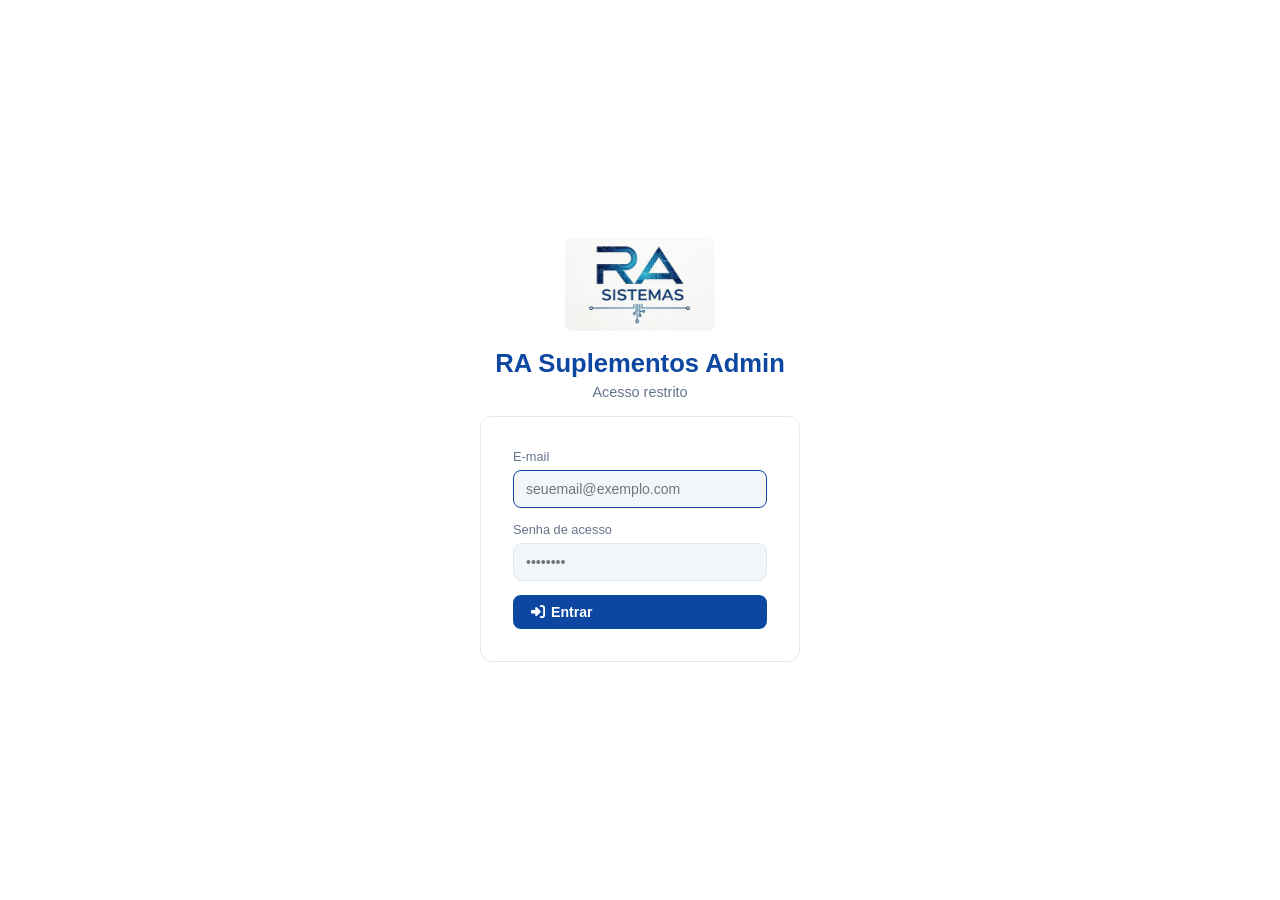
==== commit 410f484a: "Tema azul RA Sistemas no admin/login, categorias dinamicas e login no seed - Recoloriza admin.html (" ====
--- a/admin.html
+++ b/admin.html
@@ -7,14 +7,14 @@
   <link rel="stylesheet" href="https://cdnjs.cloudflare.com/ajax/libs/font-awesome/6.5.1/css/all.min.css">
   <style>
     :root {
-      --bg:      #0d0d0d;
-      --surface: #161616;
-      --card:    #1e1e1e;
-      --border:  #2a2a2a;
-      --gold:    #f0c040;
-      --gold2:   #c99a20;
-      --text:    #e8e8e8;
-      --muted:   #888;
+      --bg:      #ffffff;
+      --surface: #f2f6fa;
+      --card:    #ffffff;
+      --border:  #e1e8ef;
+      --gold:    #0d47a1;
+      --gold2:   #1565c0;
+      --text:    #182236;
+      --muted:   #64748b;
       --red:     #f44336;
       --green:   #4caf50;
       --blue:    #2196f3;
@@ -39,7 +39,7 @@
     .side-btn { display: flex; align-items: center; gap: 12px; text-align: left; background: none; border: none; color: var(--muted); padding: 12px 14px; border-radius: 8px; cursor: pointer; font-size: .88rem; transition: .2s; width: 100%; }
     .side-btn i { width: 18px; text-align: center; font-size: .95rem; }
     .side-btn:hover { background: var(--card); color: var(--text); }
-    .side-btn.active { background: #2a2205; color: var(--gold); font-weight: 600; }
+    .side-btn.active { background: #e3f0fb; color: var(--gold); font-weight: 600; }
     .content { padding: 24px; flex: 1; min-width: 0; }
     .tab-panel { display: none; }
     .tab-panel.active { display: block; }
@@ -55,10 +55,10 @@
     .toolbar input:focus, .toolbar select:focus { border-color: var(--gold); }
     .toolbar select option { background: var(--card); }
     .btn { padding: 9px 18px; border: none; border-radius: 8px; cursor: pointer; font-size: .88rem; font-weight: 600; transition: .15s; display: inline-flex; align-items: center; gap: 6px; }
-    .btn-primary  { background: var(--gold); color: #000; }
+    .btn-primary  { background: var(--gold); color: #fff; }
     .btn-primary:hover  { background: var(--gold2); }
-    .btn-danger   { background: #2a1010; color: var(--red); border: 1px solid #4a1010; }
-    .btn-danger:hover   { background: #3a1515; }
+    .btn-danger   { background: #fdecea; color: var(--red); border: 1px solid #f5c6c6; }
+    .btn-danger:hover   { background: #f9d4d4; }
     .btn-ghost    { background: var(--card); color: var(--text); border: 1px solid var(--border); }
     .btn-ghost:hover    { border-color: var(--gold); color: var(--gold); }
     .btn-sm { padding: 5px 10px; font-size: .78rem; border-radius: 6px; }
@@ -71,15 +71,15 @@
     thead tr { background: var(--surface); }
     th { padding: 11px 14px; text-align: left; font-size: .78rem; color: var(--muted); text-transform: uppercase; letter-spacing: .05em; white-space: nowrap; }
     td { padding: 10px 14px; border-top: 1px solid var(--border); font-size: .85rem; vertical-align: middle; }
-    tr:hover td { background: #1a1a1a; }
+    tr:hover td { background: #f2f6fa; }
     .prod-img { width: 44px; height: 44px; object-fit: cover; border-radius: 6px; border: 1px solid var(--border); }
     .prod-img-placeholder { width: 44px; height: 44px; background: var(--surface); border-radius: 6px; border: 1px dashed var(--border); display: flex; align-items: center; justify-content: center; color: var(--muted); font-size: .7rem; }
     .badge { display: inline-block; padding: 3px 8px; border-radius: 999px; font-size: .72rem; font-weight: 600; }
-    .badge-ativo    { background: #0e2e18; color: var(--green); }
-    .badge-inativo  { background: #2a1010; color: var(--red); }
-    .badge-destaque { background: #2a1f00; color: var(--gold); }
+    .badge-ativo    { background: #e3f6e8; color: var(--green); }
+    .badge-inativo  { background: #fdecea; color: var(--red); }
+    .badge-destaque { background: #e3f0fb; color: var(--gold); }
     .actions-cell { display: flex; gap: 6px; }
-    .modal-overlay { display: none; position: fixed; inset: 0; background: rgba(0,0,0,.72); z-index: 200; align-items: center; justify-content: center; }
+    .modal-overlay { display: none; position: fixed; inset: 0; background: rgba(15,23,42,.45); z-index: 200; align-items: center; justify-content: center; }
     .modal-overlay.show { display: flex; }
     .modal { background: var(--card); border: 1px solid var(--border); border-radius: 14px; width: 560px; max-width: 95vw; max-height: 90vh; overflow-y: auto; padding: 28px; position: relative; }
     .modal h2 { font-size: 1.1rem; margin-bottom: 20px; color: var(--gold); display: flex; align-items: center; gap: 8px; }
@@ -163,7 +163,7 @@
 
 <div id="login-screen">
   <div style="text-align:center">
-    <i class="fa-solid fa-shield-halved" style="font-size:2.2rem;color:var(--gold);margin-bottom:10px;display:block"></i>
+    <img src="./assets/ra-sistema-logo.jpeg" alt="RA Sistemas" style="width:150px;max-width:70vw;margin-bottom:14px;border-radius:8px;display:inline-block">
     <h1>RA Suplementos Admin</h1>
     <p style="margin-top:6px">Acesso restrito</p>
   </div>
@@ -480,7 +480,6 @@
     <div class="form-grid">
       <input type="hidden" id="cat-id-original">
       <div class="form-group full"><label>Nome da categoria *</label><input type="text" id="cat-nome" placeholder="Ex: Creatina"></div>
-      <div class="form-group full"><label>ID interno * <small style="color:var(--muted)">(sem espaços, ex: creatina)</small></label><input type="text" id="cat-id" placeholder="creatina"></div>
       <div class="form-group full"><label>Ícone Font Awesome <small style="color:var(--muted)">(ex: fa-dumbbell)</small></label><input type="text" id="cat-icone" placeholder="fa-tag"></div>
     </div>
     <div class="modal-footer">
@@ -852,10 +851,18 @@
     </div>`).join("");
 }
 
+function slugify(texto) {
+  return texto
+    .normalize("NFD").replace(/[̀-ͯ]/g, "")
+    .toLowerCase()
+    .trim()
+    .replace(/[^a-z0-9]+/g, "-")
+    .replace(/^-+|-+$/g, "");
+}
+
 function abrirModalCategoria() {
   document.getElementById("cat-id-original").value = "";
   document.getElementById("cat-nome").value  = "";
-  document.getElementById("cat-id").value    = "";
   document.getElementById("cat-icone").value = "";
   abrirModal("modal-categoria");
 }
@@ -865,7 +872,6 @@
   if (!c) return;
   document.getElementById("cat-id-original").value = docId;
   document.getElementById("cat-nome").value  = c.nome || "";
-  document.getElementById("cat-id").value    = c.id || c.docId || "";
   document.getElementById("cat-icone").value = c.icone || "";
   abrirModal("modal-categoria");
 }
@@ -873,13 +879,15 @@
 async function salvarCategoria() {
   const docIdOriginal = document.getElementById("cat-id-original").value;
   const nome  = document.getElementById("cat-nome").value.trim();
-  const id    = document.getElementById("cat-id").value.trim().replace(/\s+/g, "");
   const icone = document.getElementById("cat-icone").value.trim() || "fa-tag";
-  if (!nome || !id) { toast("Preencha nome e ID.", "err"); return; }
+  if (!nome) { toast("Preencha o nome.", "err"); return; }
   try {
     if (docIdOriginal) {
+      const atual = todasCategorias.find(x => x.docId === docIdOriginal);
+      const id = atual?.id || docIdOriginal;
       await db.collection("categorias").doc(docIdOriginal).update({ nome, id, icone });
     } else {
+      const id = slugify(nome);
       await db.collection("categorias").doc(id).set({ nome, id, icone });
     }
     toast("Categoria salva!", "ok");
